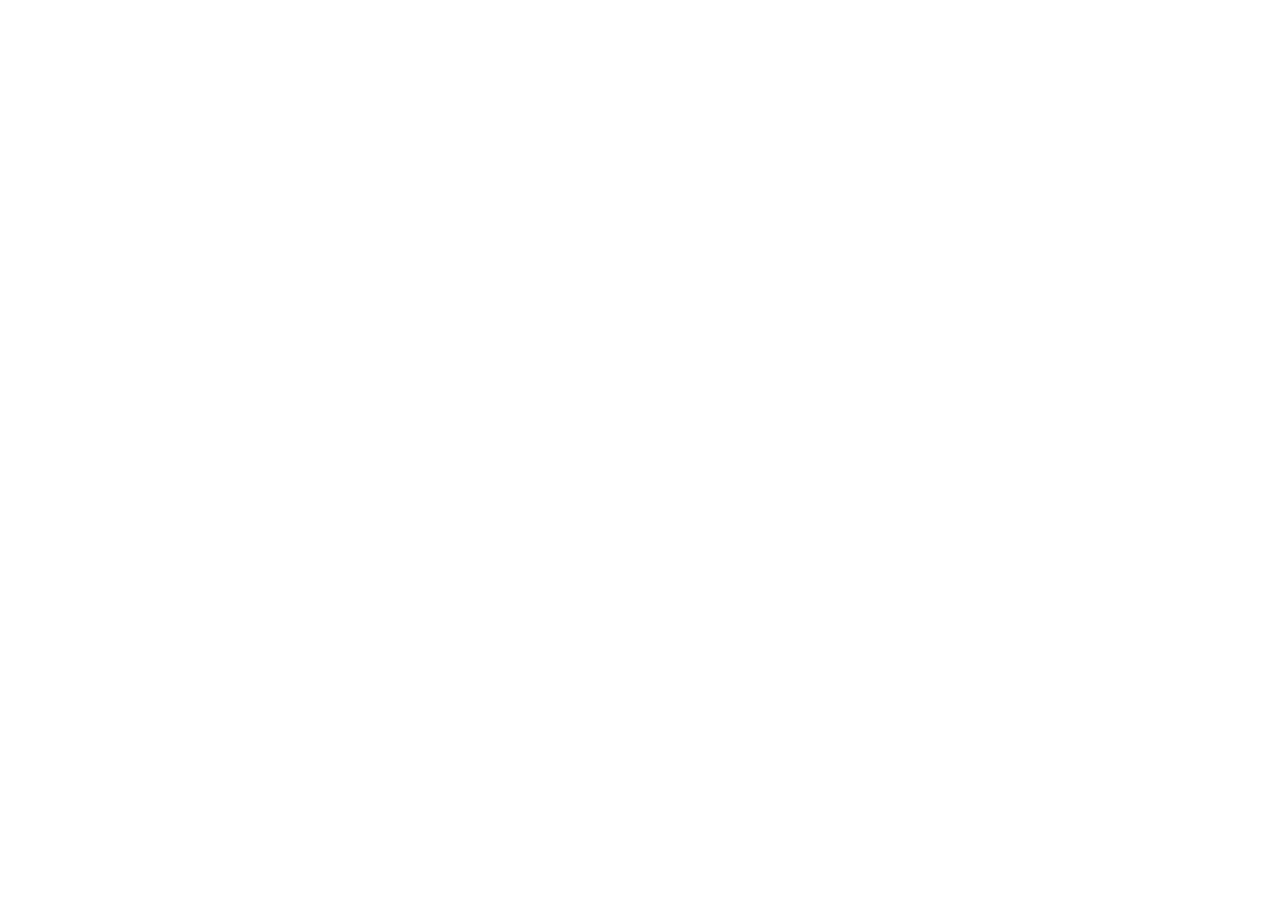
==== index.html @ dea9789f "estrutura inicial do projeto" ====
<!DOCTYPE html>
<html lang="pt-BR">
<head>
    <meta charset="UTF-8">
    <meta name="viewport" content="width=device-width, initial-scale=1.0">
    <title>Viking RPG</title>
    <link rel="stylesheet" href="css/style.css">
</head>
<body>
    


</body>
<script src="js/auth.js"></script>
<script src="js/game.js"></script>
<script src="js/guard.js"></script>
</html>
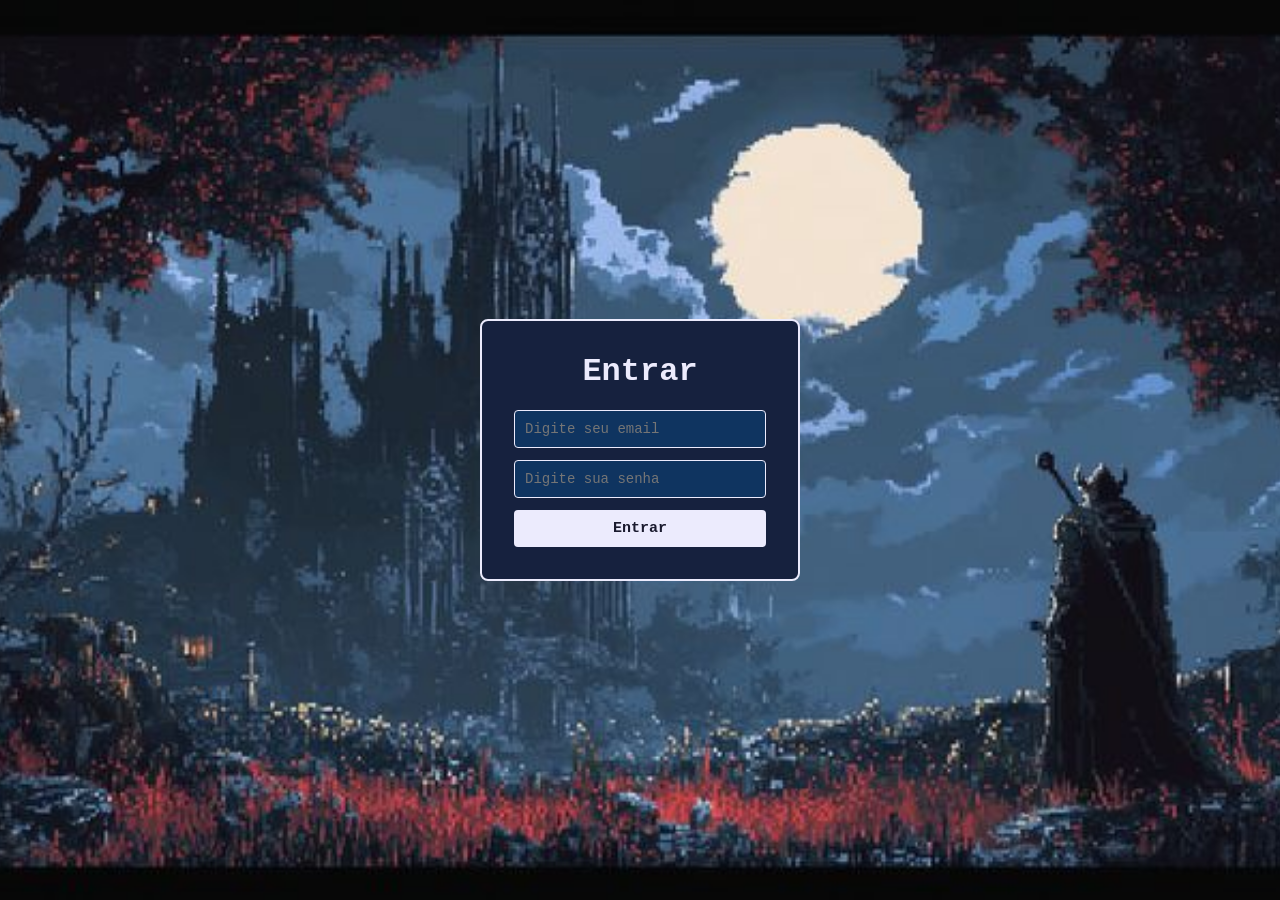
==== commit 738dd4ca: "etapa 2 - autentificacao" ====
--- a/index.html
+++ b/index.html
@@ -14,4 +14,5 @@
 <script src="js/auth.js"></script>
 <script src="js/game.js"></script>
 <script src="js/guard.js"></script>
+
 </html>
--- a/css/style.css
+++ b/css/style.css
@@ -0,0 +1,74 @@
+* {
+    margin: 0;
+    padding: 0;
+    box-sizing: border-box;
+}
+
+body {
+    background-image: url("../asets/img/fundo-entrada2.0.jpg"); 
+    background-size: cover;
+    background-position: center;
+    background-repeat: no-repeat;
+    color: #254972;
+    font-family: 'Courier New', monospace;
+    display: flex;
+    justify-content: center;
+    align-items: center;
+    min-height: 100vh;
+}
+
+.container {
+    display: flex;
+    flex-direction: column;
+    gap: 12px;
+    width: 320px;
+    background: #16213e;
+    padding: 32px;
+    border: 2px solid #ecebfd;
+    border-radius: 8px;
+}
+
+.container h1 {
+    text-align: center;
+    color: #ecebfd;
+    margin-bottom: 8px;
+}
+
+input {
+    padding: 10px;
+    background: #0f3460;
+    border: 1px solid #ecebfd;
+    border-radius: 4px;
+    color: #e0e0e0;
+    font-family: inherit;
+    font-size: 14px;
+}
+
+button {
+    padding: 10px;
+    background: #ecebfd;
+    border: none;
+    border-radius: 4px;
+    color: #1a1a2e;
+    font-family: inherit;
+    font-size: 15px;
+    font-weight: bold;
+    cursor: pointer;
+}
+
+button:hover {
+    background: #ecbfbd;
+}
+
+.mensagem {
+    padding: 8px;
+    border-radius: 4px;
+    text-align: center;
+    font-size: 13px;
+}
+
+.oculto { display: none; }
+.erro    { background: #5c1a1a; color: #ff6b6b; display: block; }
+.sucesso { background: #1a5c2a; color: #6bff8e; display: block; }
+
+a { color: #ecebfd; }
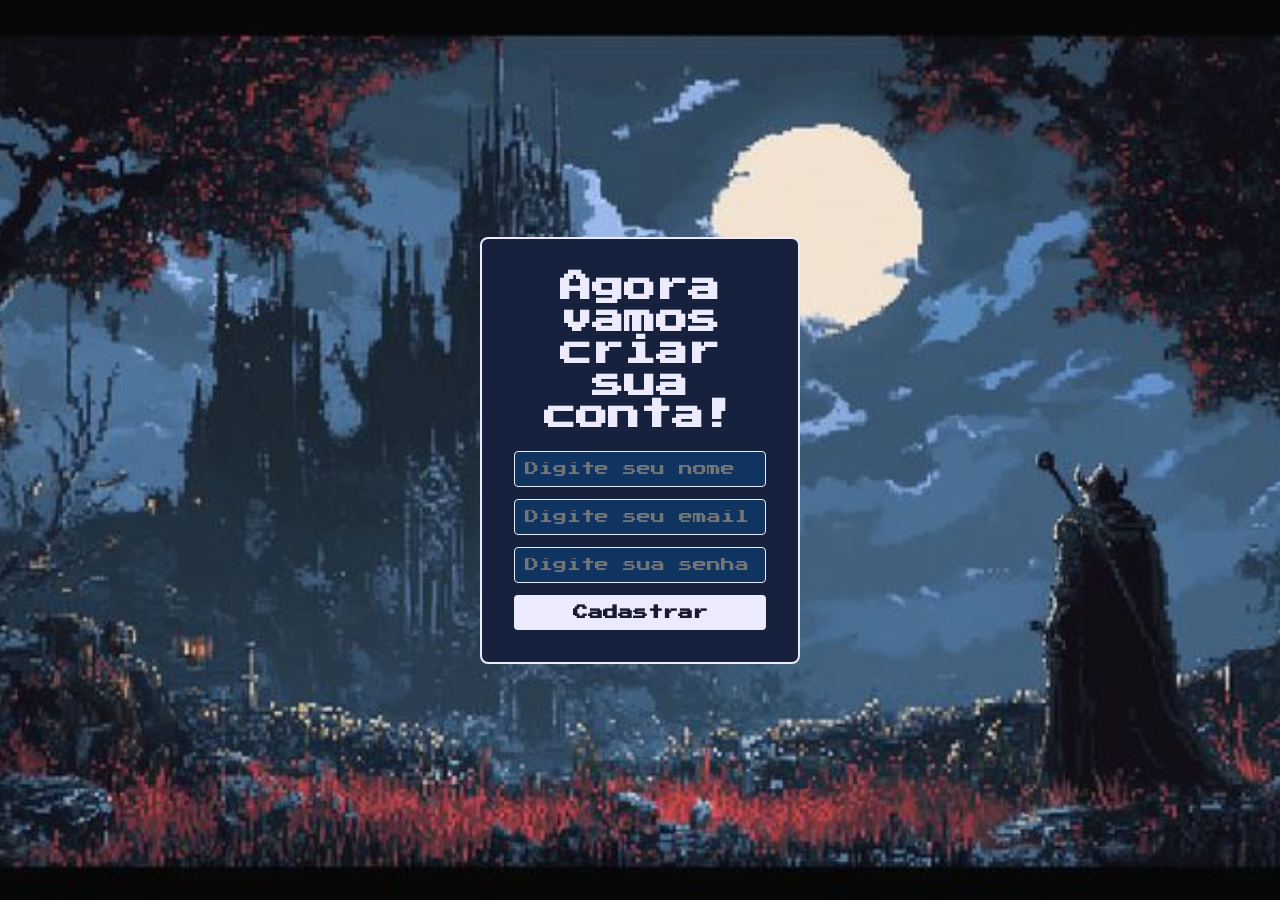
==== commit 30b4bfe6: "etapa 5.2" ====
--- a/index.html
+++ b/index.html
@@ -8,7 +8,9 @@
 </head>
 <body>
     
-
+<button class="btn-acao" id="btnConfirmar">Começar a jogar!
+    <script>window.location.href = "cadastro.html";</script>
+</button>
 
 </body>
 <script src="js/auth.js"></script>
--- a/css/style.css
+++ b/css/style.css
@@ -1,7 +1,21 @@
+@import url('https://fonts.googleapis.com/css2?family=Press+Start+2P&display=swap');
+
 * {
     margin: 0;
     padding: 0;
     box-sizing: border-box;
+}
+
+:root {
+    --cor-fundo-ui:      rgba(10, 14, 20, 0.92);
+    --cor-borda:         #a0856a;
+    --cor-texto:         #e8dcc8;
+    --cor-vida-jogador:  #4caf50;
+    --cor-vida-inimigo:  #e53935;
+    --cor-vida-fundo:    #1a1a1a;
+    --cor-botao:         #2a1f14;
+    --cor-botao-hover:   #4a3520;
+    --cor-destaque:      #c9943a;
 }
 
 body {
@@ -10,11 +24,220 @@
     background-position: center;
     background-repeat: no-repeat;
     color: #254972;
-    font-family: 'Courier New', monospace;
+    font-family: 'Press Start 2P', cursive;
     display: flex;
     justify-content: center;
     align-items: center;
     min-height: 100vh;
+}
+
+#tela-jogo {
+    position: relative;
+    width: 800px;
+    height: 520px;
+    overflow: hidden;
+    border: 2px solid #ecebfd;
+    box-shadow: 0 0 40px rgba(0, 0, 0, 0.8);
+}
+
+#cenario {
+    position: absolute;
+    top: 0; left: 0; right: 0; 
+    display: flex;
+    justify-content: space-between;
+    align-items: flex-start;
+    padding: 12px 16px;
+    background: linear-gradient(to bottom, rgba(0,0,0,0.7) 70%, transparent);
+    z-index: 10;
+}
+
+#hud {
+    position: absolute;
+    top: 0; left: 0; right: 0;
+    display: flex;
+    justify-content: space-between;
+    align-items: flex-start;
+    padding: 12px 16px;
+    background: linear-gradient(to bottom, rgba(0,0,0,0.7) 70%, transparent);
+    z-index: 10;
+}
+
+.hud-bloco {
+    display: flex;
+    flex-direction: column;
+    gap: 5px;
+    min-width: 200px;
+}
+
+.hud-bloco.inimigo {
+    align-items: flex-end;
+}
+
+.hud-nome {
+    font-size: 7px;
+    color: var(--cor-destaque);
+    letter-spacing: 1px;
+    text-shadow: 1px 1px 0px #000;
+}
+
+.barra-vida-fundo {
+    width: 200px;
+    height: 10px;
+    background: var(--cor-vida-fundo);
+    border: 1px solid var(--cor-borda);
+    border-radius: 2px;
+    overflow: hidden;
+}
+
+
+.barra-vida-fill {
+    height: 100%;
+    transition: width 0.4s ease;
+    border-radius: 2px;
+}
+
+#vida-fill-jogador { background: var(--cor-vida-jogador); width: 100%; }
+#vida-fill-inimigo  { background: var(--cor-vida-inimigo); width: 100%; }
+
+.hud-texto-vida {
+    font-size: 6px;
+    color: var(--cor-texto);
+    text-shadow: 1px 1px 0 #000;
+}
+
+#arena {
+    position: absolute;
+    top: 60px;
+    left: 0; right: 0;
+    bottom: 180px;
+    display: flex;
+    justify-content: space-between;
+    align-items: flex-end;
+    padding: 0 40px 10px;
+    z-index: 5;
+}
+
+.sprite {
+    image-rendering: pixelated;
+    filter: drop-shadow(2px 4px 6px rgba(0,0,0,0.8));
+    transition: transform 0.15s ease, filter 0.15s ease;
+}
+ 
+#sprite-jogador {
+    height: 160px;
+    transform: scaleX(1);
+}
+ 
+#sprite-inimigo {
+    height: 160px;
+    transform: scaleX(-1);
+}
+ 
+
+#caixa-dialogo {
+    position: absolute;
+    bottom: 70px;
+    left: 0; right: 0;
+    height: 90px;
+    background: var(--cor-fundo-ui);
+    border-top: 2px solid var(--cor-borda);
+    border-bottom: 2px solid var(--cor-borda);
+    padding: 14px 20px;
+    z-index: 10;
+    display: flex;
+    align-items: center;
+}
+ 
+#texto-dialogo {
+    font-size: 8px;
+    color: var(--cor-texto);
+    line-height: 1.8;
+    letter-spacing: 0.5px;
+}
+ 
+#cursor-dialogo {
+    display: inline-block;
+    width: 8px;
+    height: 8px;
+    background: var(--cor-destaque);
+    margin-left: 6px;
+    animation: piscar 0.8s step-end infinite;
+    vertical-align: middle;
+}
+ 
+@keyframes piscar {
+    0%, 100% { opacity: 1; }
+    50%       { opacity: 0; }
+}
+
+#acoes {
+    position: absolute;
+    bottom: 0; left: 0; right: 0;
+    height: 68px;
+    background: var(--cor-fundo-ui);
+    border-top: 2px solid var(--cor-borda);
+    display: flex;
+    align-items: center;
+    justify-content: center;
+    gap: 12px;
+    padding: 0 20px;
+    z-index: 10;
+}
+ 
+.btn-acao {
+    font-family: 'Press Start 2P', monospace;
+    font-size: 7px;
+    color: var(--cor-texto);
+    background: var(--cor-botao);
+    border: 2px solid var(--cor-borda);
+    padding: 10px 16px;
+    cursor: pointer;
+    letter-spacing: 0.5px;
+    transition: background 0.15s, transform 0.1s, color 0.15s;
+    text-transform: uppercase;
+    min-width: 110px;
+    text-align: center;
+}
+ 
+.btn-acao:hover {
+    background: var(--cor-botao-hover);
+    color: var(--cor-destaque);
+    border-color: var(--cor-destaque);
+    transform: translateY(-2px);
+}
+ 
+.btn-acao:active {
+    transform: translateY(0px);
+}
+ 
+.btn-acao.vermelho { border-color: #933; }
+.btn-acao.vermelho:hover { border-color: #e53935; color: #e53935; }
+
+@keyframes tomar-dano {
+    0%   { filter: drop-shadow(0 0 0 red) brightness(1); }
+    30%  { filter: drop-shadow(0 0 8px red) brightness(2); }
+    100% { filter: drop-shadow(2px 4px 6px rgba(0,0,0,0.8)) brightness(1); }
+}
+ 
+.animacao-dano {
+    animation: tomar-dano 0.4s ease forwards;
+}
+ 
+.dano-flutuante {
+    position: absolute;
+    font-family: 'Press Start 2P', monospace;
+    font-size: 14px;
+    font-weight: bold;
+    color: #ff4444;
+    text-shadow: 2px 2px 0 #000;
+    pointer-events: none;
+    animation: subir-sumir 1s ease forwards;
+    z-index: 20;
+}
+ 
+@keyframes subir-sumir {
+    0%   { opacity: 1; transform: translateY(0); }
+    100% { opacity: 0; transform: translateY(-50px); }
 }
 
 .container {
@@ -71,4 +294,159 @@
 .erro    { background: #5c1a1a; color: #ff6b6b; display: block; }
 .sucesso { background: #1a5c2a; color: #6bff8e; display: block; }
 
-a { color: #ecebfd; }+a { color: #ecebfd; }
+
+#conteudo-bemvindo {
+    display: flex;
+    flex-direction: column;
+    align-items: center;
+    gap: 16px;
+    background: rgba(10, 14, 20, 0.88);
+    border: 2px solid #a0856a;
+    padding: 48px 40px;
+    text-align: center;
+}
+ 
+#titulo-bemvindo {
+    font-size: 10px;
+    color: #e8dcc8;
+    letter-spacing: 1px;
+}
+ 
+#nome-jogador {
+    font-size: 16px;
+    color: #c9943a;
+    letter-spacing: 2px;
+}
+ 
+#subtitulo {
+    font-size: 7px;
+    color: #a0856a;
+    margin-bottom: 8px;
+    letter-spacing: 1px;
+    line-height: 2;
+}
+ 
+
+#tela-equipamento {
+    display: flex;
+    flex-direction: column;
+    align-items: center;
+    gap: 24px;
+    min-height: 100vh;
+    padding: 40px 20px;
+    background: url('asets/img/fundo-batalha.jpg') center/cover no-repeat;
+}
+ 
+.titulo-equipamento {
+    font-size: 10px;
+    color: var(--cor-destaque);
+    letter-spacing: 2px;
+    text-shadow: 2px 2px 0 #000;
+    text-align: center;
+}
+ 
+.subtitulo-equipamento {
+    font-size: 7px;
+    color: var(--cor-texto);
+    text-shadow: 1px 1px 0 #000;
+}
+ 
+.secao-equipamento {
+    display: flex;
+    flex-direction: column;
+    align-items: center;
+    gap: 12px;
+    width: 100%;
+    max-width: 800px;
+}
+ 
+.titulo-secao {
+    font-size: 8px;
+    color: var(--cor-borda);
+    letter-spacing: 1px;
+}
+ 
+.grade-equipamento {
+    display: flex;
+    gap: 16px;
+    flex-wrap: wrap;
+    justify-content: center;
+}
+ 
+.card-equipamento {
+    display: flex;
+    flex-direction: column;
+    align-items: center;
+    gap: 8px;
+    width: 180px;
+    background: var(--cor-fundo-ui);
+    border: 2px solid var(--cor-borda);
+    padding: 20px 16px;
+    cursor: pointer;
+    transition: border-color 0.2s, transform 0.1s;
+}
+ 
+.card-equipamento:hover {
+    border-color: var(--cor-destaque);
+    transform: translateY(-3px);
+}
+ 
+.card-equipamento.selecionado {
+    border-color: var(--cor-destaque);
+    background: rgba(201, 148, 58, 0.15);
+}
+ 
+.card-nome {
+    font-size: 7px;
+    color: var(--cor-destaque);
+    text-align: center;
+    letter-spacing: 1px;
+}
+ 
+.card-stat {
+    font-size: 6px;
+    color: #6bff8e;
+}
+ 
+.card-custo {
+    font-size: 6px;
+    color: var(--cor-texto);
+}
+ 
+.btn-selecionar {
+    font-size: 6px;
+    padding: 6px 12px;
+    min-width: auto;
+}
+ 
+#resumo-escolha {
+    background: var(--cor-fundo-ui);
+    border: 1px solid var(--cor-borda);
+    padding: 12px 24px;
+    max-width: 600px;
+    text-align: center;
+}
+ 
+#texto-resumo {
+    font-size: 6px;
+    color: var(--cor-texto);
+    line-height: 2;
+}
+ 
+#btnConfirmar {
+    font-size: 8px;
+    padding: 14px 32px;
+}
+ 
+#btnConfirmar:disabled {
+    opacity: 0.4;
+    cursor: not-allowed;
+    transform: none;
+}
+
+.card-imagem {
+    width: 64px;
+    height: auto;
+    image-rendering: pixelated;
+}
